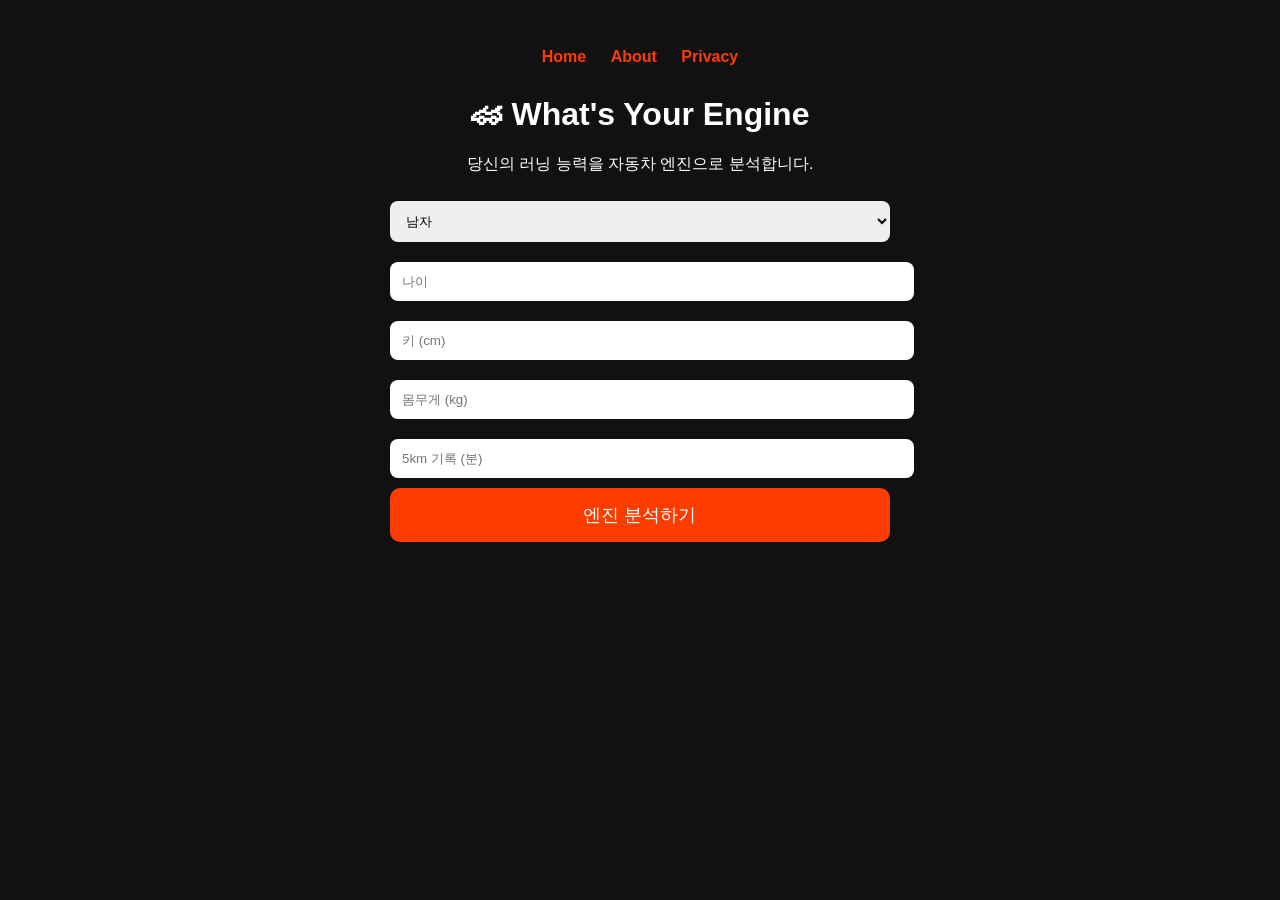
==== index.html @ 89884d38 "Add files via upload" ====
<!DOCTYPE html>
<html lang="ko">
<head>

<meta charset="UTF-8">
<meta name="viewport" content="width=device-width, initial-scale=1.0">

<title>What's Your Engine</title>

<meta name="description" content="러닝 능력을 자동차 엔진으로 분석하는 테스트">
<meta name="keywords" content="running test, engine test, 러닝 테스트">

<style>

body{
font-family:Arial;
background:#111;
color:white;
text-align:center;
padding:40px;
}

.menu{
margin-bottom:30px;
}

.menu a{
color:#ff3c00;
margin:0 10px;
text-decoration:none;
font-weight:bold;
}

.container{
max-width:500px;
margin:auto;
}

input,select{
width:100%;
padding:12px;
margin:10px 0;
border-radius:8px;
border:none;
}

button{
padding:15px;
width:100%;
background:#ff3c00;
border:none;
border-radius:10px;
color:white;
font-size:18px;
cursor:pointer;
}

.card{
background:#1c1c1c;
padding:25px;
margin-top:30px;
border-radius:15px;
}

.level{
font-size:22px;
color:#ff3c00;
margin-bottom:10px;
}

.car{
font-size:26px;
margin-bottom:10px;
}

.engine{
color:#aaa;
margin-bottom:15px;
}

</style>

</head>

<body>

<div class="menu">
<a href="index.html">Home</a>
<a href="about.html">About</a>
<a href="privacy.html">Privacy</a>
</div>

<div class="container">

<h1>🏎 What's Your Engine</h1>

<p>당신의 러닝 능력을 자동차 엔진으로 분석합니다.</p>

<select id="gender">
<option value="male">남자</option>
<option value="female">여자</option>
</select>

<input id="age" placeholder="나이">

<input id="height" placeholder="키 (cm)">

<input id="weight" placeholder="몸무게 (kg)">

<input id="time" placeholder="5km 기록 (분)">

<button onclick="analyze()">엔진 분석하기</button>

<div id="result"></div>

</div>

<script>

const cars = {

Runner:[
{name:"Toyota GR86",engine:"2.4L Boxer"},
{name:"Mini Cooper S",engine:"2.0L Turbo"},
{name:"BMW 330i",engine:"2.0L Turbo"}
],

Sport:[
{name:"BMW M340i",engine:"3.0L Turbo"},
{name:"Audi S4",engine:"3.0L Turbo"},
{name:"Toyota Supra",engine:"3.0L Turbo"}
],

Racer:[
{name:"BMW M3",engine:"3.0L Twin Turbo"},
{name:"Porsche 911 Carrera",engine:"3.0L Twin Turbo"},
{name:"Mercedes AMG C63",engine:"4.0L V8"}
],

Elite:[
{name:"Porsche 911 GT3",engine:"4.0L NA"},
{name:"Ferrari F8",engine:"3.9L Twin Turbo"},
{name:"Lamborghini Huracan",engine:"5.2L V10"}
],

Monster:[
{name:"Ferrari SF90",engine:"4.0L Hybrid"},
{name:"Lamborghini Aventador",engine:"6.5L V12"},
{name:"Dodge Challenger Hellcat",engine:"6.2L Supercharged"}
]

}

function analyze(){

const time = parseFloat(document.getElementById("time").value)

let level=""

if(time<=16){
level="Monster"
}
else if(time<=18){
level="Elite"
}
else if(time<=20){
level="Racer"
}
else if(time<=23){
level="Sport"
}
else{
level="Runner"
}

const list = cars[level]

const random = list[Math.floor(Math.random()*list.length)]

document.getElementById("result").innerHTML = `

<div class="card">

<div class="level">LEVEL : ${level}</div>

<div class="car">${random.name}</div>

<div class="engine">${random.engine}</div>

<p>Your running engine matches this machine.</p>

<button onclick="share()">결과 공유</button>

</div>

`

}

function share(){

const url = window.location.href

navigator.clipboard.writeText(url)

alert("링크가 복사되었습니다!")

}

</script>

</body>
</html>
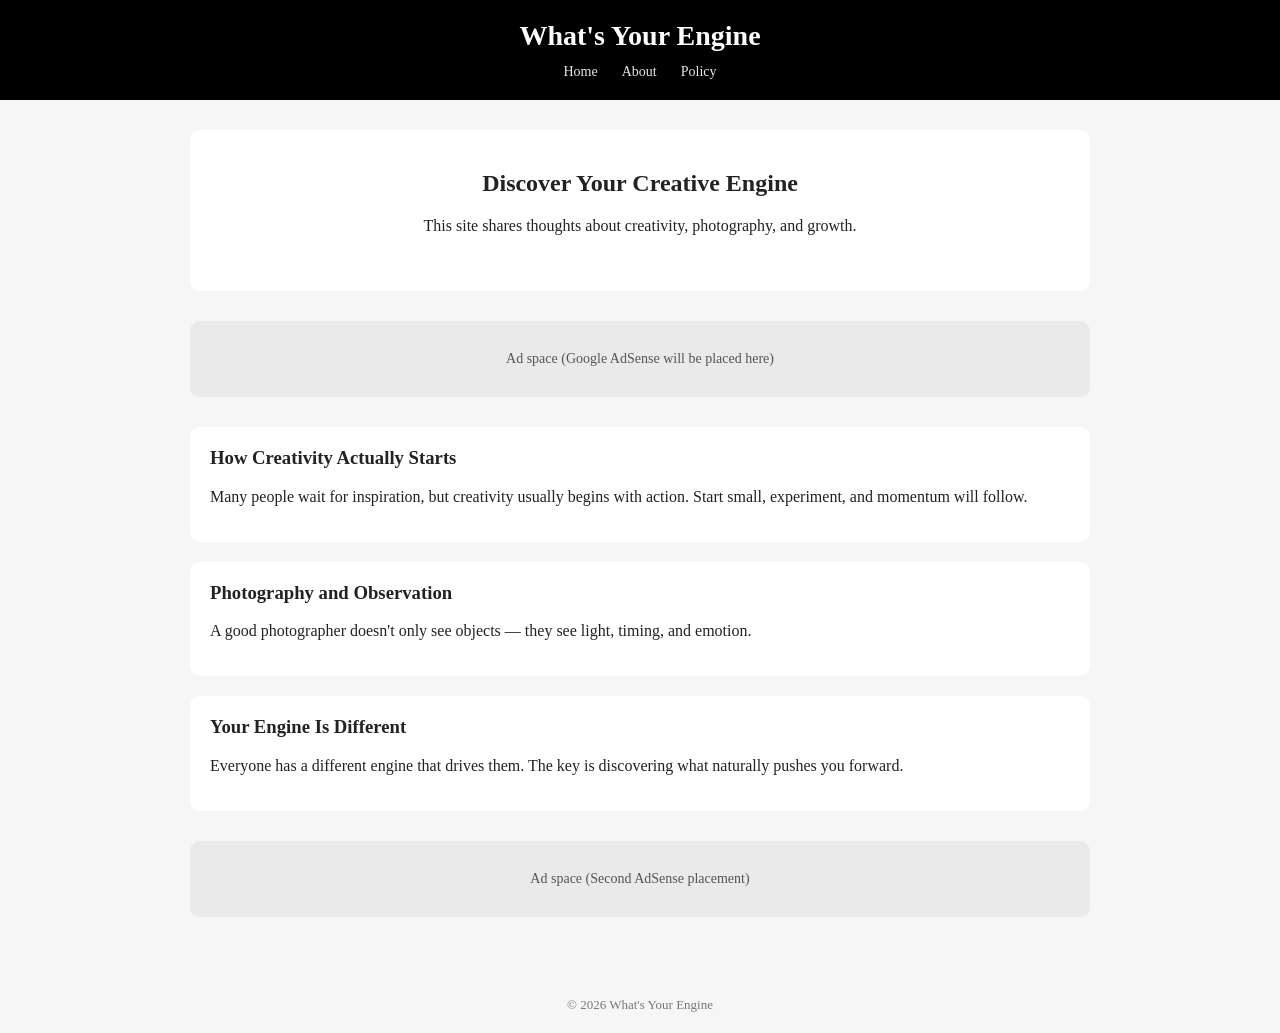
==== commit 75093091: "Update index.html" ====
--- a/index.html
+++ b/index.html
@@ -1,213 +1,77 @@
 <!DOCTYPE html>
 <html lang="ko">
 <head>
-
 <meta charset="UTF-8">
+<title>What's Your Engine</title>
 <meta name="viewport" content="width=device-width, initial-scale=1.0">
-
-<title>What's Your Engine</title>
-
-<meta name="description" content="러닝 능력을 자동차 엔진으로 분석하는 테스트">
-<meta name="keywords" content="running test, engine test, 러닝 테스트">
-
+<meta name="description" content="Find your creative engine. Photography, creativity, and growth.">
 <style>
-
-body{
-font-family:Arial;
-background:#111;
-color:white;
-text-align:center;
-padding:40px;
-}
-
-.menu{
-margin-bottom:30px;
-}
-
-.menu a{
-color:#ff3c00;
-margin:0 10px;
-text-decoration:none;
-font-weight:bold;
-}
-
-.container{
-max-width:500px;
-margin:auto;
-}
-
-input,select{
-width:100%;
-padding:12px;
-margin:10px 0;
-border-radius:8px;
-border:none;
-}
-
-button{
-padding:15px;
-width:100%;
-background:#ff3c00;
-border:none;
-border-radius:10px;
-color:white;
-font-size:18px;
-cursor:pointer;
-}
-
-.card{
-background:#1c1c1c;
-padding:25px;
-margin-top:30px;
-border-radius:15px;
-}
-
-.level{
-font-size:22px;
-color:#ff3c00;
-margin-bottom:10px;
-}
-
-.car{
-font-size:26px;
-margin-bottom:10px;
-}
-
-.engine{
-color:#aaa;
-margin-bottom:15px;
-}
-
+body{margin:0;font-family:-apple-system,BlinkMacSystemFont,Segoe UI,Roboto;background:#f6f6f6;color:#222}
+header{background:#000;color:#fff;padding:20px;text-align:center}
+header h1{margin:0;font-size:28px}
+nav{margin-top:10px}
+nav a{color:#fff;text-decoration:none;margin:0 10px;font-size:14px;opacity:.9}
+nav a:hover{opacity:1}
+.container{max-width:900px;margin:auto;padding:30px}
+.hero{background:#fff;padding:40px;border-radius:10px;margin-bottom:30px;text-align:center}
+.hero h2{margin-top:0}
+.posts{display:grid;grid-template-columns:1fr;gap:20px}
+.post{background:#fff;padding:20px;border-radius:10px}
+.post h3{margin-top:0}
+.ads{margin:30px 0;padding:30px;background:#eaeaea;text-align:center;border-radius:10px;font-size:14px;color:#555}
+footer{text-align:center;padding:20px;font-size:13px;color:#777}
 </style>
-
 </head>
-
 <body>
 
-<div class="menu">
+<header>
+<h1>What's Your Engine</h1>
+<nav>
 <a href="index.html">Home</a>
 <a href="about.html">About</a>
-<a href="privacy.html">Privacy</a>
-</div>
+<a href="policy.html">Policy</a>
+</nav>
+</header>
 
 <div class="container">
 
-<h1>🏎 What's Your Engine</h1>
+<section class="hero">
+<h2>Discover Your Creative Engine</h2>
+<p>This site shares thoughts about creativity, photography, and growth.</p>
+</section>
 
-<p>당신의 러닝 능력을 자동차 엔진으로 분석합니다.</p>
+<div class="ads">
+Ad space (Google AdSense will be placed here)
+</div>
 
-<select id="gender">
-<option value="male">남자</option>
-<option value="female">여자</option>
-</select>
+<section class="posts">
 
-<input id="age" placeholder="나이">
+<div class="post">
+<h3>How Creativity Actually Starts</h3>
+<p>Many people wait for inspiration, but creativity usually begins with action. Start small, experiment, and momentum will follow.</p>
+</div>
 
-<input id="height" placeholder="키 (cm)">
+<div class="post">
+<h3>Photography and Observation</h3>
+<p>A good photographer doesn't only see objects — they see light, timing, and emotion.</p>
+</div>
 
-<input id="weight" placeholder="몸무게 (kg)">
+<div class="post">
+<h3>Your Engine Is Different</h3>
+<p>Everyone has a different engine that drives them. The key is discovering what naturally pushes you forward.</p>
+</div>
 
-<input id="time" placeholder="5km 기록 (분)">
+</section>
 
-<button onclick="analyze()">엔진 분석하기</button>
-
-<div id="result"></div>
+<div class="ads">
+Ad space (Second AdSense placement)
+</div>
 
 </div>
 
-<script>
-
-const cars = {
-
-Runner:[
-{name:"Toyota GR86",engine:"2.4L Boxer"},
-{name:"Mini Cooper S",engine:"2.0L Turbo"},
-{name:"BMW 330i",engine:"2.0L Turbo"}
-],
-
-Sport:[
-{name:"BMW M340i",engine:"3.0L Turbo"},
-{name:"Audi S4",engine:"3.0L Turbo"},
-{name:"Toyota Supra",engine:"3.0L Turbo"}
-],
-
-Racer:[
-{name:"BMW M3",engine:"3.0L Twin Turbo"},
-{name:"Porsche 911 Carrera",engine:"3.0L Twin Turbo"},
-{name:"Mercedes AMG C63",engine:"4.0L V8"}
-],
-
-Elite:[
-{name:"Porsche 911 GT3",engine:"4.0L NA"},
-{name:"Ferrari F8",engine:"3.9L Twin Turbo"},
-{name:"Lamborghini Huracan",engine:"5.2L V10"}
-],
-
-Monster:[
-{name:"Ferrari SF90",engine:"4.0L Hybrid"},
-{name:"Lamborghini Aventador",engine:"6.5L V12"},
-{name:"Dodge Challenger Hellcat",engine:"6.2L Supercharged"}
-]
-
-}
-
-function analyze(){
-
-const time = parseFloat(document.getElementById("time").value)
-
-let level=""
-
-if(time<=16){
-level="Monster"
-}
-else if(time<=18){
-level="Elite"
-}
-else if(time<=20){
-level="Racer"
-}
-else if(time<=23){
-level="Sport"
-}
-else{
-level="Runner"
-}
-
-const list = cars[level]
-
-const random = list[Math.floor(Math.random()*list.length)]
-
-document.getElementById("result").innerHTML = `
-
-<div class="card">
-
-<div class="level">LEVEL : ${level}</div>
-
-<div class="car">${random.name}</div>
-
-<div class="engine">${random.engine}</div>
-
-<p>Your running engine matches this machine.</p>
-
-<button onclick="share()">결과 공유</button>
-
-</div>
-
-`
-
-}
-
-function share(){
-
-const url = window.location.href
-
-navigator.clipboard.writeText(url)
-
-alert("링크가 복사되었습니다!")
-
-}
-
-</script>
+<footer>
+© 2026 What's Your Engine
+</footer>
 
 </body>
-</html>+</html>
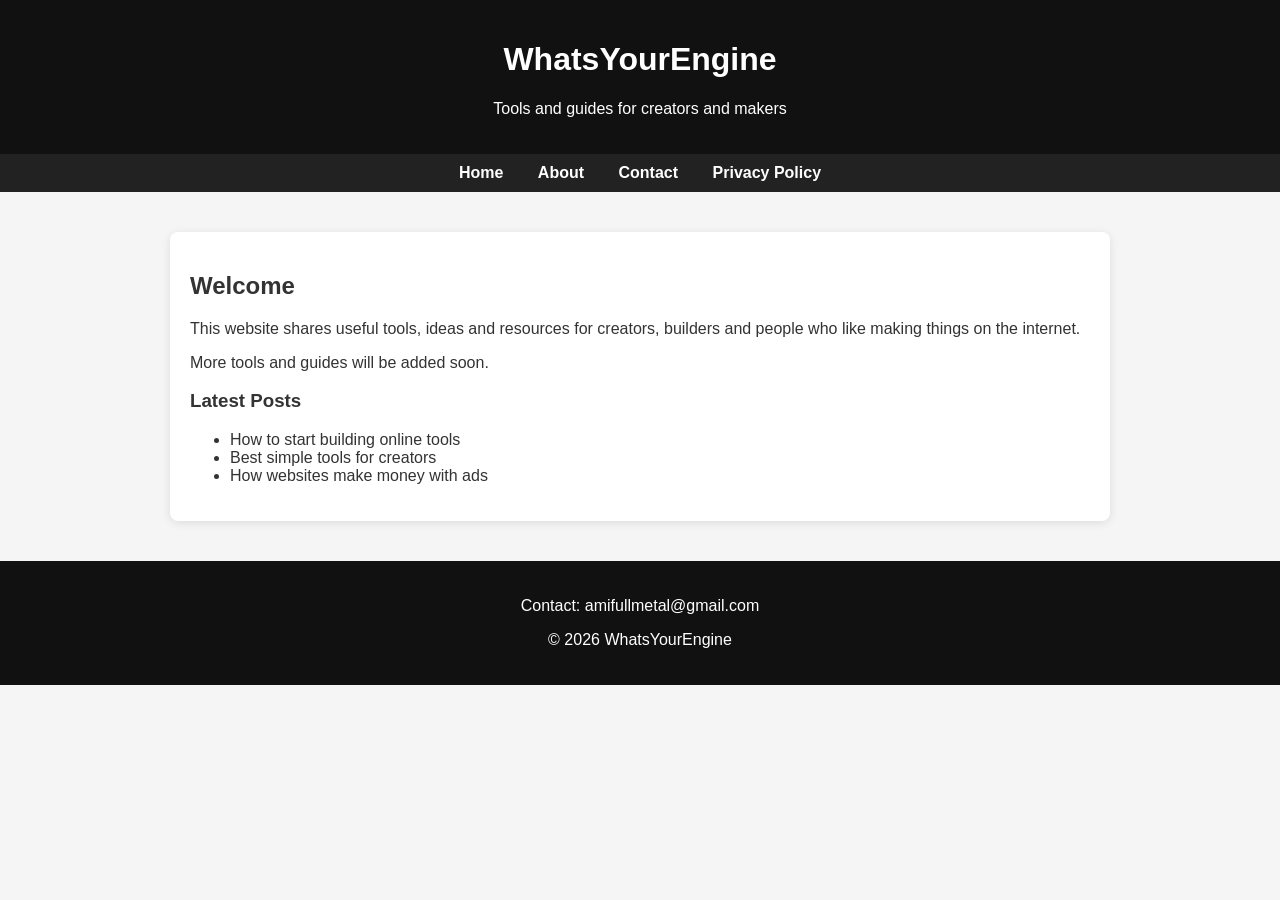
==== commit 0a6793e6: "Update index.html" ====
--- a/index.html
+++ b/index.html
@@ -1,77 +1,59 @@
 <!DOCTYPE html>
-<html lang="ko">
+<html lang="en">
+
 <head>
 <meta charset="UTF-8">
-<title>What's Your Engine</title>
 <meta name="viewport" content="width=device-width, initial-scale=1.0">
-<meta name="description" content="Find your creative engine. Photography, creativity, and growth.">
-<style>
-body{margin:0;font-family:-apple-system,BlinkMacSystemFont,Segoe UI,Roboto;background:#f6f6f6;color:#222}
-header{background:#000;color:#fff;padding:20px;text-align:center}
-header h1{margin:0;font-size:28px}
-nav{margin-top:10px}
-nav a{color:#fff;text-decoration:none;margin:0 10px;font-size:14px;opacity:.9}
-nav a:hover{opacity:1}
-.container{max-width:900px;margin:auto;padding:30px}
-.hero{background:#fff;padding:40px;border-radius:10px;margin-bottom:30px;text-align:center}
-.hero h2{margin-top:0}
-.posts{display:grid;grid-template-columns:1fr;gap:20px}
-.post{background:#fff;padding:20px;border-radius:10px}
-.post h3{margin-top:0}
-.ads{margin:30px 0;padding:30px;background:#eaeaea;text-align:center;border-radius:10px;font-size:14px;color:#555}
-footer{text-align:center;padding:20px;font-size:13px;color:#777}
-</style>
+<title>WhatsYourEngine</title>
+
+<link rel="stylesheet" href="style.css">
+
 </head>
+
 <body>
 
 <header>
-<h1>What's Your Engine</h1>
+<h1>WhatsYourEngine</h1>
+<p>Tools and guides for creators and makers</p>
+</header>
+
 <nav>
 <a href="index.html">Home</a>
 <a href="about.html">About</a>
-<a href="policy.html">Policy</a>
+<a href="contact.html">Contact</a>
+<a href="policy.html">Privacy Policy</a>
 </nav>
-</header>
 
 <div class="container">
 
-<section class="hero">
-<h2>Discover Your Creative Engine</h2>
-<p>This site shares thoughts about creativity, photography, and growth.</p>
-</section>
+<h2>Welcome</h2>
 
-<div class="ads">
-Ad space (Google AdSense will be placed here)
-</div>
+<p>
+This website shares useful tools, ideas and resources for creators, builders and people who like making things on the internet.
+</p>
 
-<section class="posts">
+<p>
+More tools and guides will be added soon.
+</p>
 
-<div class="post">
-<h3>How Creativity Actually Starts</h3>
-<p>Many people wait for inspiration, but creativity usually begins with action. Start small, experiment, and momentum will follow.</p>
-</div>
+<h3>Latest Posts</h3>
 
-<div class="post">
-<h3>Photography and Observation</h3>
-<p>A good photographer doesn't only see objects — they see light, timing, and emotion.</p>
-</div>
-
-<div class="post">
-<h3>Your Engine Is Different</h3>
-<p>Everyone has a different engine that drives them. The key is discovering what naturally pushes you forward.</p>
-</div>
-
-</section>
-
-<div class="ads">
-Ad space (Second AdSense placement)
-</div>
+<ul>
+<li>How to start building online tools</li>
+<li>Best simple tools for creators</li>
+<li>How websites make money with ads</li>
+</ul>
 
 </div>
 
 <footer>
-© 2026 What's Your Engine
+
+<p>Contact: amifullmetal@gmail.com</p>
+<p>© 2026 WhatsYourEngine</p>
+
 </footer>
+
+<script src="script.js"></script>
 
 </body>
 </html>
--- a/style.css
+++ b/style.css
@@ -0,0 +1,48 @@
+body{
+font-family: Arial, sans-serif;
+margin:0;
+padding:0;
+background:#f5f5f5;
+color:#333;
+}
+
+header{
+background:#111;
+color:white;
+padding:20px;
+text-align:center;
+}
+
+nav{
+background:#222;
+padding:10px;
+text-align:center;
+}
+
+nav a{
+color:white;
+margin:0 15px;
+text-decoration:none;
+font-weight:bold;
+}
+
+nav a:hover{
+color:#00bcd4;
+}
+
+.container{
+max-width:900px;
+margin:40px auto;
+padding:20px;
+background:white;
+border-radius:8px;
+box-shadow:0 2px 10px rgba(0,0,0,0.1);
+}
+
+footer{
+text-align:center;
+padding:20px;
+margin-top:40px;
+background:#111;
+color:white;
+}
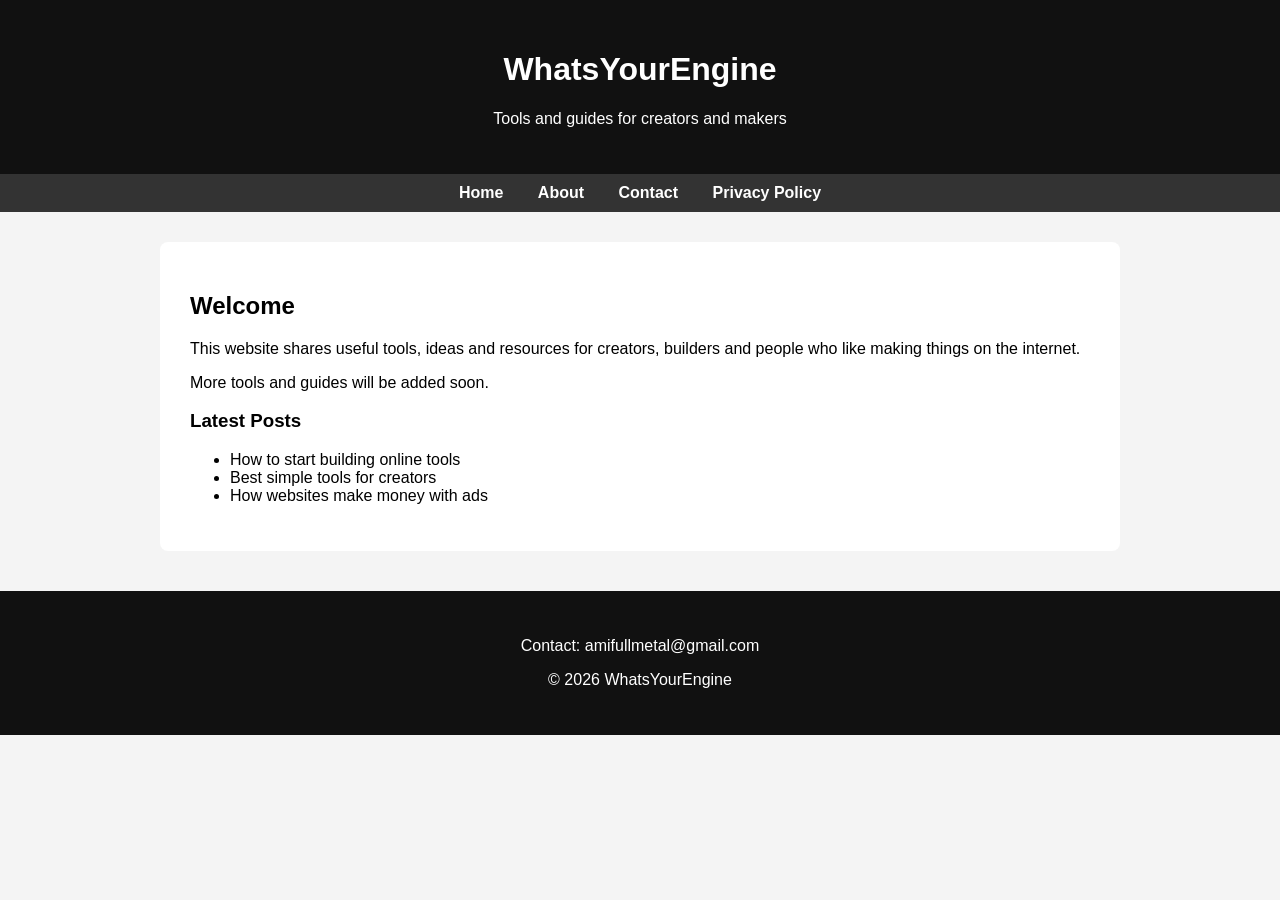
==== commit 4d1aba6f: "Update index.html" ====
--- a/index.html
+++ b/index.html
@@ -5,9 +5,7 @@
 <meta charset="UTF-8">
 <meta name="viewport" content="width=device-width, initial-scale=1.0">
 <title>WhatsYourEngine</title>
-
-<link rel="stylesheet" href="style.css">
-
+<link rel="stylesheet" href="./style.css">
 </head>
 
 <body>
@@ -21,7 +19,7 @@
 <a href="index.html">Home</a>
 <a href="about.html">About</a>
 <a href="contact.html">Contact</a>
-<a href="policy.html">Privacy Policy</a>
+<a href="privacy.html">Privacy Policy</a>
 </nav>
 
 <div class="container">
@@ -47,13 +45,11 @@
 </div>
 
 <footer>
-
 <p>Contact: amifullmetal@gmail.com</p>
 <p>© 2026 WhatsYourEngine</p>
-
 </footer>
 
-<script src="script.js"></script>
+<script src="./script.js"></script>
 
 </body>
 </html>
--- a/style.css
+++ b/style.css
@@ -1,47 +1,45 @@
 body{
 font-family: Arial, sans-serif;
 margin:0;
-padding:0;
-background:#f5f5f5;
-color:#333;
+background:#f4f4f4;
 }
 
 header{
 background:#111;
 color:white;
-padding:20px;
 text-align:center;
+padding:30px;
 }
 
 nav{
-background:#222;
+background:#333;
+text-align:center;
 padding:10px;
-text-align:center;
 }
 
 nav a{
 color:white;
+text-decoration:none;
 margin:0 15px;
-text-decoration:none;
 font-weight:bold;
 }
 
 nav a:hover{
-color:#00bcd4;
+color:#ffd000;
 }
 
 .container{
 max-width:900px;
-margin:40px auto;
-padding:20px;
+margin:auto;
 background:white;
+padding:30px;
+margin-top:30px;
 border-radius:8px;
-box-shadow:0 2px 10px rgba(0,0,0,0.1);
 }
 
 footer{
 text-align:center;
-padding:20px;
+padding:30px;
 margin-top:40px;
 background:#111;
 color:white;
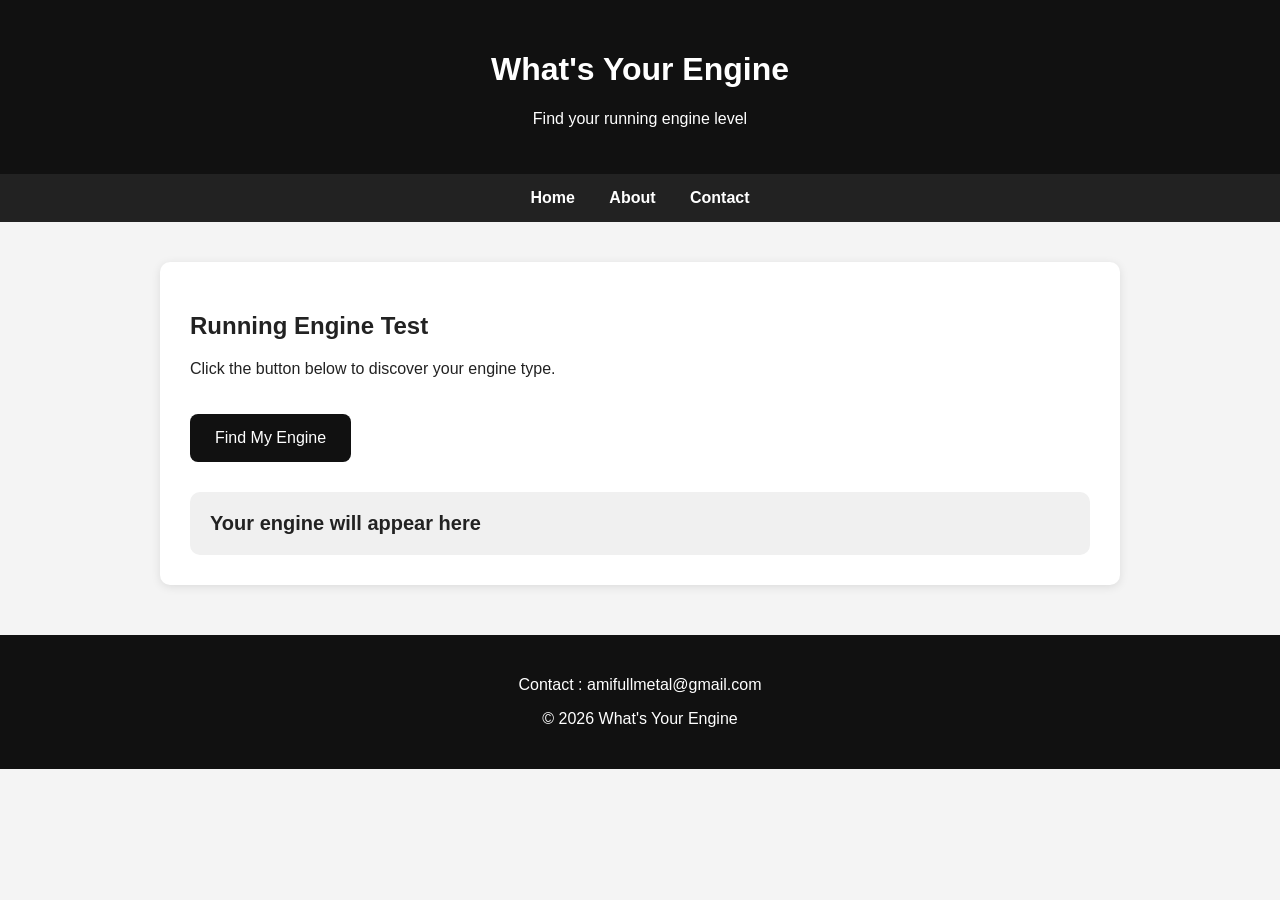
==== commit f113ec39: "Update index.html" ====
--- a/index.html
+++ b/index.html
@@ -1,55 +1,148 @@
 <!DOCTYPE html>
 <html lang="en">
-
 <head>
 <meta charset="UTF-8">
 <meta name="viewport" content="width=device-width, initial-scale=1.0">
-<title>WhatsYourEngine</title>
-<link rel="stylesheet" href="./style.css">
+<title>What's Your Engine</title>
+
+<style>
+
+body{
+margin:0;
+font-family:Arial,sans-serif;
+background:#f4f4f4;
+color:#222;
+}
+
+header{
+background:#111;
+color:white;
+padding:30px;
+text-align:center;
+}
+
+nav{
+background:#222;
+padding:15px;
+text-align:center;
+}
+
+nav a{
+color:white;
+text-decoration:none;
+margin:0 15px;
+font-weight:bold;
+}
+
+nav a:hover{
+color:#ffd000;
+}
+
+.container{
+max-width:900px;
+margin:40px auto;
+background:white;
+padding:30px;
+border-radius:10px;
+box-shadow:0 2px 10px rgba(0,0,0,0.1);
+}
+
+button{
+background:#111;
+color:white;
+border:none;
+padding:15px 25px;
+font-size:16px;
+border-radius:8px;
+cursor:pointer;
+margin-top:20px;
+}
+
+button:hover{
+background:#444;
+}
+
+.result{
+margin-top:30px;
+padding:20px;
+background:#f0f0f0;
+border-radius:10px;
+font-size:20px;
+font-weight:bold;
+}
+
+footer{
+background:#111;
+color:white;
+text-align:center;
+padding:25px;
+margin-top:50px;
+}
+
+</style>
 </head>
 
 <body>
 
 <header>
-<h1>WhatsYourEngine</h1>
-<p>Tools and guides for creators and makers</p>
+<h1>What's Your Engine</h1>
+<p>Find your running engine level</p>
 </header>
 
 <nav>
-<a href="index.html">Home</a>
-<a href="about.html">About</a>
-<a href="contact.html">Contact</a>
-<a href="privacy.html">Privacy Policy</a>
+<a href="#">Home</a>
+<a href="#">About</a>
+<a href="#">Contact</a>
 </nav>
 
 <div class="container">
 
-<h2>Welcome</h2>
+<h2>Running Engine Test</h2>
 
 <p>
-This website shares useful tools, ideas and resources for creators, builders and people who like making things on the internet.
+Click the button below to discover your engine type.
 </p>
 
-<p>
-More tools and guides will be added soon.
-</p>
+<button onclick="showEngine()">
+Find My Engine
+</button>
 
-<h3>Latest Posts</h3>
-
-<ul>
-<li>How to start building online tools</li>
-<li>Best simple tools for creators</li>
-<li>How websites make money with ads</li>
-</ul>
+<div class="result" id="result">
+Your engine will appear here
+</div>
 
 </div>
 
 <footer>
-<p>Contact: amifullmetal@gmail.com</p>
-<p>© 2026 WhatsYourEngine</p>
+
+<p>Contact : amifullmetal@gmail.com</p>
+<p>© 2026 What's Your Engine</p>
+
 </footer>
 
-<script src="./script.js"></script>
+<script>
+
+function showEngine(){
+
+const engines = [
+"BMW M3",
+"Porsche 911",
+"Ferrari 488",
+"Toyota GR86",
+"Mini Cooper S",
+"Audi RS5",
+"Mercedes C63 AMG"
+]
+
+const randomEngine =
+engines[Math.floor(Math.random()*engines.length)]
+
+document.getElementById("result").innerHTML =
+"You are : " + randomEngine
+
+}
+
+</script>
 
 </body>
 </html>
